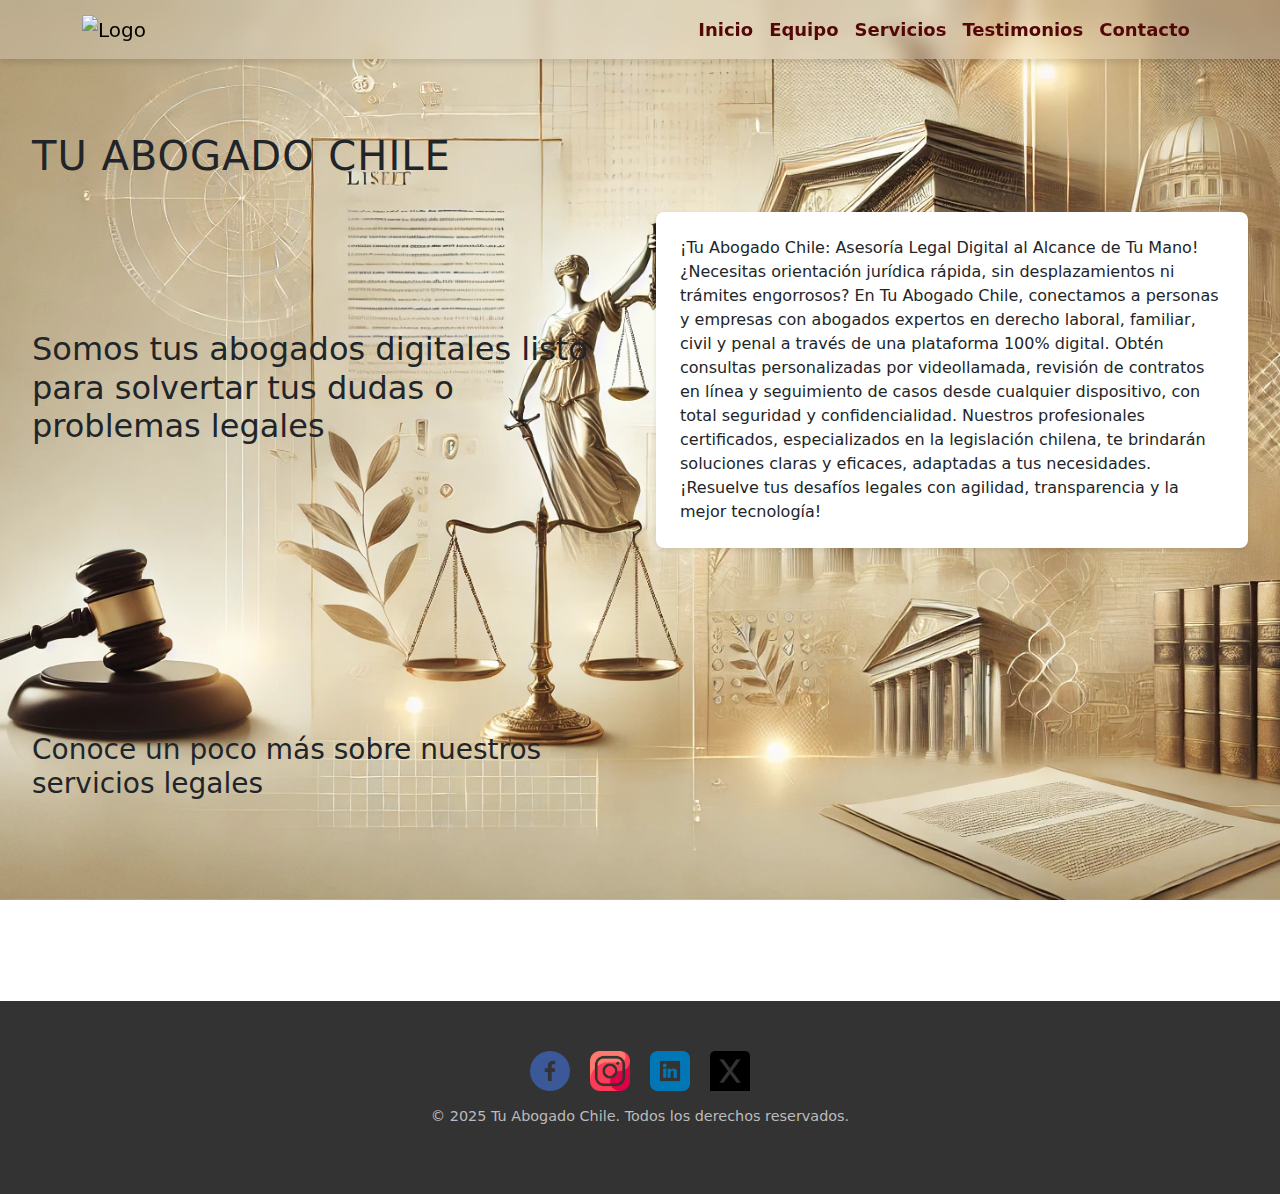
==== index.html @ e7559258 "Archivos entrega 2" ====
<!DOCTYPE html>
<html lang="en">
   
<head>
    <meta charset="UTF-8">
    <meta name="viewport" content="width=device-width, initial-scale=1.0">
    <title>Tu Abogado Chile</title>
    <link rel="stylesheet" href="./style.css">
    <link href="https://cdn.jsdelivr.net/npm/bootstrap@5.3.2/dist/css/bootstrap.min.css" rel="stylesheet">
</head>
<body>
    <div class="overlay"></div>
    <script src="https://cdn.jsdelivr.net/npm/bootstrap@5.3.2/dist/js/bootstrap.bundle.min.js"></script>
</body>
</html>

<!--Encabezado-->
<header>
    <nav class="navbar navbar-expand-lg fixed-top">
        <div class="container">
            <a class="navbar-brand" href="#">
                <img src="./Image/logo5.png" alt="Logo" width="120">
            </a>
            <button class="navbar-toggler" type="button" data-bs-toggle="collapse" data-bs-target="#navbarNav" aria-controls="navbarNav" aria-expanded="false" aria-label="Toggle navigation">
                <span class="navbar-toggler-icon"></span>
            </button>
            <div class="collapse navbar-collapse" id="navbarNav">
                <ul class="navbar-nav ms-auto">
                    <li class="nav-item">
                        <a class="nav-link" href="./index.html">Inicio</a>
                    </li>
                    <li class="nav-item">
                        <a class="nav-link" href="./equipo.html">Equipo</a>
                    </li>
                    <li class="nav-item">
                        <a class="nav-link" href="./servicios.html">Servicios</a>
                    </li>
                    <li class="nav-item">
                        <a class="nav-link" href="./testimonios.html">Testimonios</a>
                    </li>
                    <li class="nav-item">
                        <a class="nav-link" href="./contacto.html">Contacto</a>
                    </li>
                </ul>
            </div>
        </div>
    </nav>
</header>


<!--Contenido Principal-->

<main>
    <section class="principal">
<h1>Tu Abogado Chile</h1>

<!-- Contenedor Grid -->
<div class="grid-container">
<h2>Somos tus abogados digitales listo para solvertar tus dudas o problemas legales</h2>
<p class="parrafo">¡Tu Abogado Chile: Asesoría Legal Digital al Alcance de Tu Mano!
    ¿Necesitas orientación jurídica rápida, sin desplazamientos ni trámites engorrosos? En Tu Abogado Chile, conectamos a personas y empresas con abogados expertos en derecho laboral, familiar, civil y penal a través de una plataforma 100% digital. Obtén consultas personalizadas por videollamada, revisión de contratos en línea y seguimiento de casos desde cualquier dispositivo, con total seguridad y confidencialidad. Nuestros profesionales certificados, especializados en la legislación chilena, te brindarán soluciones claras y eficaces, adaptadas a tus necesidades. ¡Resuelve tus desafíos legales con agilidad, transparencia y la mejor tecnología!</p>
<h3>Conoce un poco más sobre nuestros servicios legales</h3>
<!---Video ramdon de youtube---->
<div class="YouTube">
    <div class="video-container">
<iframe width="560" height="315" src="https://www.youtube.com/embed/oqDCwS8as0o?si=qb1vQSchRUx_vDKy" title="YouTube video player" frameborder="0" allow="accelerometer; autoplay; clipboard-write; encrypted-media; gyroscope; picture-in-picture; web-share" referrerpolicy="strict-origin-when-cross-origin" allowfullscreen></iframe>
</div>
</div>
</div>
</section>
</main>
<!--Pie de Pagina-->
<footer>
    <div class="footer-container">
        <div class="social-links">
            <a href="https://www.facebook.com" target="_blank" aria-label="Facebook">
                <img src="./image/facebook.png" alt="Facebook"> <!--Enlace Facebook-->
            </a>
            <a href="https://www.instagram.com" target="_blank" aria-label="Instagram">
                <img src="./image/instagram.png" alt="Instagram">
            </a>
            <a href="https://www.linkedin.com" target="_blank" aria-label="LinkedIn">
                <img src="./image/linkedin.png" alt="LinkedIn">
            </a>
            <a href="https://www.X.com" target="_blank" aria-label="X">
                <img src="./image/x.png" alt="Twitter"> 
            </a>
        </div>
        <p>&copy; 2025 Tu Abogado Chile. Todos los derechos reservados.</p>
    </div>
</footer>
---- style.css ----
/* Estilo general*/
body {
    font-family: sans-serif;
    color: rgb(84, 7, 7);
    margin-top: 50%;
    line-height: 1,6;
    background-image: url(/image/logo3.webp);
    background-size: cover; 
    background-position: center;
    background-repeat: no-repeat;
    background-attachment: fixed;
    background: #ffff transparent(30%);
    padding-top: 100px;
}

.navbar {
    background: rgba(255, 255, 255, 0.2) !important;
    backdrop-filter: blur(10px);
    -webkit-backdrop-filter: blur(10px);
    box-shadow: 0 4px 6px rgba(0, 0, 0, 0.1);
    padding: 10px 20px;
}

.navbar-brand img {
    height: 100px; /* Ajusta el tamaño del logo */
}

.navbar-nav .nav-link {
    font-size: 18px;
    font-weight: bold;
    color: rgb(84, 7, 7) !important;
    transition: color 0.3s;
}

.navbar-nav .nav-link:hover {
    color: #007bff !important; /* Cambia el color al pasar el mouse */
}


/* Contenedor Grid Pagina Inicial */
.grid-container {
    display: grid;
    grid-template-columns: 1fr 1fr; 
    gap: 2rem; 
    align-items: center; 
    margin: 2rem 0;
}

.parrafo {
    background: #fff;
    padding: 1.5rem;
    border-radius: 8px;
    box-shadow: 0 2px 5px rgba(0, 0, 0, 0.1);
    margin-bottom: 1.5rem;
}

/* Estilos responsivos Pagina Inicial */
@media (max-width: 768px) {
    .grid-container {
        grid-template-columns: 1fr; 
    }
}

/* Estilos para el video pagina principal */
.video-container {
    position: relative;
    padding-bottom: 56.25%; 
    height: 0;
    overflow: hidden;
}

.video-container iframe {
    position: absolute;
    top: 0;
    left: 0;
    width: 100%;
    height: 100%;
}

h1 {
    font-size: 3rem;
    color: rgba(84, 7, 7);
    text-transform: uppercase;
    letter-spacing: 1px;
    font-weight: bold;
    text-shadow: 2px 2px 5px rgba(0, 0, 0. 2);
}

.logo {
    width: 120px; /* Ajustá el tamaño según necesites */
    height: auto;
    border-radius: 50%; /* Mantiene la forma redonda */
    overflow: hidden;
    display: block; /* Evita problemas con flex */
}

.navegacion {
    color: azure;
    text-decoration: none;
    margin-bottom: 2rem;
    margin-top: 2rem;
    font-size: 1.1rem;
    transition: 0.3s;
}
/* Servicio*/
.servicios-legales {
    display: grid;
    grid-template-columns: repeat(auto-fill, minmax(300px, 1fr)); /* Crea columnas de mínimo 300px */
    gap: 20px; /* Espacio entre los elementos */
    padding: 20px;
    justify-content: center; /* Centra el grid en el eje horizontal */
    align-content: center; /* Centra el grid en el eje vertical */
    text-align: center; /* Centra el texto dentro de los artículos */
}

.servicios {
    background-color: #f5f5f5;
    padding: 15px;
    border-radius: 8px;
    box-shadow: 0 2px 10px rgba(0, 0, 0, 0.1);
    width: 100%; /* Asegura que los artículos ocupen todo el ancho disponible */
    max-width: 350px; /* Limita el ancho máximo de los artículos */
}

.servicios img {
    width: 100%;
    height: auto;
    border-radius: 8px;
}

.servicios h2 {
    font-size: 1.5rem;
    margin-top: 10px;
}

.servicios ul {
    list-style-type: none;
    padding: 0;
}

.servicios ul li {
    font-size: 1rem;
    margin: 5px 0;
}

/*equipo*/

.grip-equipo {
    display: grid;
    grid-template-columns: repeat(auto-fit, minmax(250px, 1fr)); /* Distribuye en columnas responsivas */
    gap: 20px; /* Espaciado entre elementos */
    text-align: center;
}

.grip-equipo article {
    background: #f5f5f5;
    padding: 15px;
    border-radius: 8px;
    box-shadow: 0 2px 5px rgba(0, 0, 0, 0.1);
}

.grip-equipo img {
    width: 100%; /* Se ajusta al ancho del contenedor */
    height: 400px; /* Fija una altura uniforme */
    object-fit: cover; /* Recorta la imagen para llenar el espacio sin deformarla */
    border-radius: 5px;
}

/*testimonios*/
main {
    padding: 2rem;
}

.testimonials {
    max-width: 800px;
    margin: 0 auto;
    text-align: center;
}

.testimonials h2 {
    font-size: 2rem;
    margin-bottom: 1.5rem;
    color: rgb(84, 7, 7);
}

.testimonial {
    background: #fff;
    padding: 1.5rem;
    border-radius: 8px;
    box-shadow: 0 2px 5px rgba(0, 0, 0, 0.1);
    margin-bottom: 1.5rem;
}
.testimonial p {
    font-size: 1rem;
    margin-bottom: 0.5rem;
}

.testimonial strong {
    font-size: 1.1rem;
    color: rgb(84, 7, 7);
}

.testimonial p:last-child {
    color: #FFD700; 
    font-size: 1.2rem;
}

/* Footer*/

footer {
    background-color: #333;
    color: #fff;
    padding: 30px 0;
    text-align: center;
}

.footer-container {
    max-width: 1200px;
    margin: 0 auto;
    padding: 20px;
}

.social-links {
    display: flex;
    justify-content: center;
    gap: 20px;
    margin-bottom: 15px;
}

.social-links a {
    display: inline-block;
}

.social-links img {
    width: 40px;  /* Ajusta el tamaño de los logos */
    height: 40px; /* Mantiene la proporción de los logos */
    object-fit: cover;
    transition: transform 0.3s ease; /* Efecto de hover */
}

.social-links img:hover {
    transform: scale(1.1); /* Aumenta el tamaño de los logos cuando se pasa el cursor */
}

footer p {
    font-size: 0.9rem;
    margin-top: 15px;
    color: #bbb;
}

/*Contacto*/
.contact-form h2 {
    text-align: center;
    margin-bottom: 1.5rem;
    color: rgb(84, 7, 7);
}

.contact-form label {
    display: block;
    margin-top: 1rem;
    font-weight: bold;
}

.contact-form input[type="text"],
.contact-form textarea,
.contact-form select {
    width: 50%;
    padding: 0.5rem;
    margin-top: 0.5rem;
    border: 1px solid #ccc;
    border-radius: 4px;
}

.contact-form .radio-group {
    display: flex;
    gap: 1rem;
    margin-top: 0.5rem;
}

.contact-form button {
    display: block;
    width: 100%;
    padding: 0.75rem;
    margin-top: 1.5rem;
    background: #007BFF;
    color: #fff;
    border: none;
    border-radius: 4px;
    font-size: 1rem;
    cursor: pointer;
    transition: background 0.3s ease;
}

.contact-form button:hover {
    background: #0056b3;
}
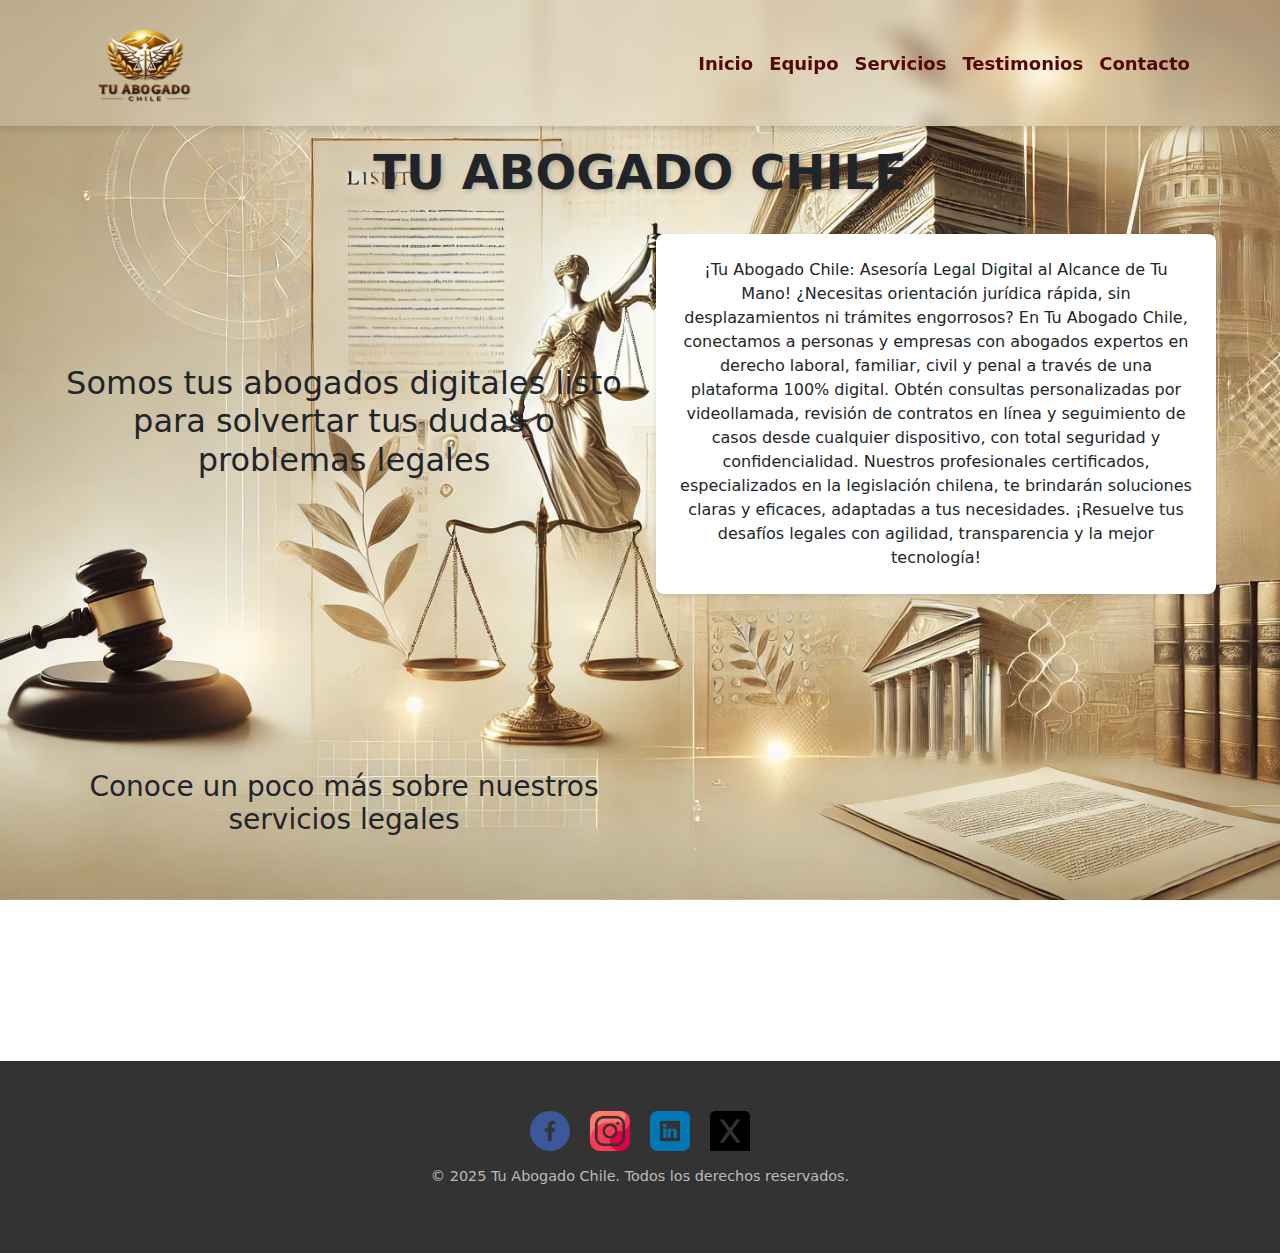
==== commit f1e0ec75: "Actualización: Agregadas animaciones en header, botón y grid, y ajustes de estilos" ====
--- a/index.html
+++ b/index.html
@@ -5,21 +5,20 @@
     <meta charset="UTF-8">
     <meta name="viewport" content="width=device-width, initial-scale=1.0">
     <title>Tu Abogado Chile</title>
-    <link rel="stylesheet" href="./style.css">
+    <link rel="stylesheet" href="css/style.css">
     <link href="https://cdn.jsdelivr.net/npm/bootstrap@5.3.2/dist/css/bootstrap.min.css" rel="stylesheet">
 </head>
 <body>
     <div class="overlay"></div>
     <script src="https://cdn.jsdelivr.net/npm/bootstrap@5.3.2/dist/js/bootstrap.bundle.min.js"></script>
-</body>
-</html>
+
 
 <!--Encabezado-->
 <header>
     <nav class="navbar navbar-expand-lg fixed-top">
         <div class="container">
             <a class="navbar-brand" href="#">
-                <img src="./Image/logo5.png" alt="Logo" width="120">
+                <img src="./image/logo5.png" alt="Logo" width="120">
             </a>
             <button class="navbar-toggler" type="button" data-bs-toggle="collapse" data-bs-target="#navbarNav" aria-controls="navbarNav" aria-expanded="false" aria-label="Toggle navigation">
                 <span class="navbar-toggler-icon"></span>
@@ -89,4 +88,5 @@
         <p>&copy; 2025 Tu Abogado Chile. Todos los derechos reservados.</p>
     </div>
 </footer>
-
+</body>
+</html>
--- a/css/style.css
+++ b/css/style.css
@@ -0,0 +1,445 @@
+body {
+  font-family: sans-serif;
+  color: rgb(84, 7, 7);
+  margin: 0;
+  min-height: 100vh;
+  padding-top: 100px;
+  background: white url("../image/logo3.webp") no-repeat center center fixed;
+  background-size: cover;
+  line-height: 1.6;
+}
+
+.video-container {
+  position: relative;
+  padding-bottom: 56.25%;
+  height: 0;
+  overflow: hidden;
+}
+.video-container iframe {
+  position: absolute;
+  top: 0;
+  left: 0;
+  width: 100%;
+  height: 100%;
+}
+
+.index-container {
+  padding: 2rem;
+}
+.index-container .hero {
+  text-align: center;
+  margin-bottom: 2rem;
+}
+.index-container .hero h1 {
+  font-size: 3rem;
+  margin-bottom: 1rem;
+  color: rgb(84, 7, 7);
+  text-transform: uppercase;
+  letter-spacing: 1px;
+  font-weight: bold;
+  text-shadow: 2px 2px 5px rgba(0, 0, 0, 0.2);
+}
+.index-container .hero p {
+  font-size: 1.2rem;
+  color: rgb(84, 7, 7);
+}
+.index-container .grid-container {
+  display: grid;
+  grid-template-columns: 1fr 1fr;
+  gap: 2rem;
+  align-items: center;
+  margin: 2rem 0;
+}
+@media (max-width: 768px) {
+  .index-container .grid-container {
+    grid-template-columns: 1fr;
+  }
+}
+.index-container .parrafo {
+  background: #fff;
+  padding: 1.5rem;
+  border-radius: 8px;
+  box-shadow: 0 2px 5px rgba(0, 0, 0, 0.1);
+  margin-bottom: 1.5rem;
+}
+
+html, body {
+  margin: 0;
+  padding: 0;
+  box-sizing: border-box;
+}
+
+*, *::before, *::after {
+  box-sizing: inherit;
+}
+
+body {
+  font-family: sans-serif;
+  color: rgb(84, 7, 7);
+  line-height: 1.6;
+  background: white url("../image/logo3.webp") no-repeat center center fixed;
+  background-size: cover;
+  margin: 0;
+  min-height: 100vh;
+  padding-top: 80px;
+}
+
+.overlay {
+  display: none;
+}
+
+.navbar {
+  background: rgba(255, 255, 255, 0.2) !important;
+  backdrop-filter: blur(10px);
+  -webkit-backdrop-filter: blur(10px);
+  box-shadow: 0 4px 6px rgba(0, 0, 0, 0.1);
+}
+
+.navbar-brand img {
+  height: 100px;
+}
+
+.principal {
+  text-align: center;
+  padding: 2rem;
+}
+
+.principal h1 {
+  font-size: 3rem;
+  margin-bottom: 1rem;
+  text-transform: uppercase;
+  font-weight: bold;
+  text-shadow: 2px 2px 5px rgba(0, 0, 0, 0.2);
+}
+
+.grid-container {
+  display: grid;
+  grid-template-columns: 1fr 1fr;
+  gap: 2rem;
+  align-items: center;
+  margin: 2rem 0;
+}
+
+@media (max-width: 768px) {
+  .grid-container {
+    grid-template-columns: 1fr;
+  }
+}
+.parrafo {
+  background: #fff;
+  padding: 1.5rem;
+  border-radius: 8px;
+  box-shadow: 0 2px 5px rgba(0, 0, 0, 0.1);
+  margin-bottom: 1.5rem;
+}
+
+.YouTube .video-container {
+  position: relative;
+  padding-bottom: 56.25%;
+  height: 0;
+  overflow: hidden;
+}
+
+.YouTube .video-container iframe {
+  position: absolute;
+  top: 0;
+  left: 0;
+  width: 100%;
+  height: 100%;
+}
+
+footer {
+  background-color: #333;
+  color: #fff;
+  padding: 30px 0;
+  text-align: center;
+}
+
+.footer-container {
+  max-width: 1200px;
+  margin: 0 auto;
+  padding: 20px;
+}
+
+.social-links {
+  display: flex;
+  justify-content: center;
+  gap: 20px;
+  margin-bottom: 15px;
+}
+
+.social-links a {
+  display: inline-block;
+}
+
+.social-links a img {
+  width: 40px;
+  height: 40px;
+  object-fit: cover;
+  transition: transform 0.3s ease;
+}
+
+.social-links a img:hover {
+  transform: scale(1.1);
+}
+
+footer p {
+  font-size: 0.9rem;
+  margin-top: 15px;
+  color: #bbb;
+}
+
+.navbar {
+  background: rgba(255, 255, 255, 0.2) !important;
+  backdrop-filter: blur(10px);
+  -webkit-backdrop-filter: blur(10px);
+  box-shadow: 0 4px 6px rgba(0, 0, 0, 0.1);
+  padding: 10px 20px;
+}
+
+.navbar-brand img {
+  height: 100px;
+}
+
+.navbar-nav .nav-link {
+  font-size: 18px;
+  font-weight: bold;
+  color: rgb(84, 7, 7) !important;
+  transition: color 0.3s;
+}
+.navbar-nav .nav-link:hover {
+  color: #007bff !important;
+}
+
+.servicios-legales {
+  display: grid;
+  grid-template-columns: repeat(auto-fill, minmax(300px, 1fr));
+  gap: 20px;
+  padding: 20px;
+  justify-content: center;
+  align-content: center;
+  text-align: center;
+}
+
+.servicios {
+  background-color: #f5f5f5;
+  padding: 15px;
+  border-radius: 8px;
+  box-shadow: 0 2px 10px rgba(0, 0, 0, 0.1);
+  width: 100%;
+  max-width: 350px;
+}
+.servicios img {
+  width: 100%;
+  height: auto;
+  border-radius: 8px;
+}
+.servicios h2 {
+  font-size: 1.5rem;
+  margin-top: 10px;
+}
+.servicios ul {
+  list-style-type: none;
+  padding: 0;
+}
+.servicios ul li {
+  font-size: 1rem;
+  margin: 5px 0;
+}
+
+.grip-equipo {
+  display: grid;
+  grid-template-columns: repeat(auto-fit, minmax(250px, 1fr));
+  gap: 20px;
+  text-align: center;
+}
+.grip-equipo article {
+  background: #f5f5f5;
+  padding: 15px;
+  border-radius: 8px;
+  box-shadow: 0 2px 5px rgba(0, 0, 0, 0.1);
+}
+.grip-equipo img {
+  width: 100%;
+  height: 400px;
+  object-fit: cover;
+  border-radius: 5px;
+}
+
+main {
+  padding: 2rem;
+}
+
+.testimonials {
+  max-width: 800px;
+  margin: 0 auto;
+  text-align: center;
+}
+.testimonials h2 {
+  font-size: 2rem;
+  margin-bottom: 1.5rem;
+  color: rgb(84, 7, 7);
+}
+
+.testimonial {
+  background: #fff;
+  padding: 1.5rem;
+  border-radius: 8px;
+  box-shadow: 0 2px 5px rgba(0, 0, 0, 0.1);
+  margin-bottom: 1.5rem;
+}
+.testimonial p {
+  font-size: 1rem;
+  margin-bottom: 0.5rem;
+}
+.testimonial p:last-child {
+  color: #FFD700;
+  font-size: 1.2rem;
+}
+.testimonial strong {
+  font-size: 1.1rem;
+  color: rgb(84, 7, 7);
+}
+
+.contact-form h2 {
+  text-align: center;
+  margin-bottom: 1.5rem;
+  color: rgb(84, 7, 7);
+}
+.contact-form label {
+  display: block;
+  margin-top: 1rem;
+  font-weight: bold;
+}
+.contact-form input[type=text],
+.contact-form textarea,
+.contact-form select {
+  width: 50%;
+  padding: 0.5rem;
+  margin-top: 0.5rem;
+  border: 1px solid #ccc;
+  border-radius: 4px;
+}
+.contact-form .radio-group {
+  display: flex;
+  gap: 1rem;
+  margin-top: 0.5rem;
+}
+.contact-form button {
+  display: block;
+  width: 100%;
+  padding: 0.75rem;
+  margin-top: 1.5rem;
+  background: #007BFF;
+  color: #fff;
+  border: none;
+  border-radius: 4px;
+  font-size: 1rem;
+  cursor: pointer;
+  transition: background 0.3s ease;
+}
+.contact-form button:hover {
+  background: #0056b3;
+}
+
+footer {
+  background-color: #333;
+  color: #fff;
+  padding: 30px 0;
+  text-align: center;
+}
+footer .footer-container {
+  max-width: 1200px;
+  margin: 0 auto;
+  padding: 20px;
+}
+footer .social-links {
+  display: flex;
+  justify-content: center;
+  gap: 20px;
+  margin-bottom: 15px;
+}
+footer .social-links a {
+  display: inline-block;
+}
+footer .social-links a img {
+  width: 40px;
+  height: 40px;
+  object-fit: cover;
+  transition: transform 0.3s ease;
+}
+footer .social-links a img:hover {
+  transform: scale(1.1);
+}
+footer p {
+  font-size: 0.9rem;
+  margin-top: 15px;
+  color: #bbb;
+}
+
+@keyframes slideDown {
+  from {
+    transform: translateY(-100%);
+    opacity: 0;
+  }
+  to {
+    transform: translateY(0);
+    opacity: 1;
+  }
+}
+.navbar {
+  animation: slideDown 0.8s ease-out;
+  background: rgba(255, 255, 255, 0.2) !important;
+  backdrop-filter: blur(10px);
+  -webkit-backdrop-filter: blur(10px);
+  box-shadow: 0 4px 6px rgba(0, 0, 0, 0.1);
+  padding: 10px 20px;
+}
+
+.navbar-brand img {
+  height: 100px;
+  transition: transform 0.5s ease-in-out;
+}
+.navbar-brand img:hover {
+  transform: scale(1.1);
+}
+
+.navbar-nav .nav-link {
+  font-size: 18px;
+  font-weight: bold;
+  color: rgb(84, 7, 7) !important;
+  transition: color 0.3s, transform 0.3s;
+}
+.navbar-nav .nav-link:hover {
+  color: #007bff !important;
+  transform: translateY(-3px);
+}
+
+@keyframes buttonPulse {
+  0% {
+    transform: scale(1);
+  }
+  50% {
+    transform: scale(1.05);
+  }
+  100% {
+    transform: scale(1);
+  }
+}
+button {
+  display: block;
+  width: 100%;
+  padding: 0.75rem;
+  margin-top: 1.5rem;
+  background: #007BFF;
+  color: #fff;
+  border: none;
+  border-radius: 4px;
+  font-size: 1rem;
+  cursor: pointer;
+  transition: background 0.3s ease;
+}
+button:hover {
+  background: #0056b3;
+  animation: buttonPulse 0.3s ease-out;
+}
